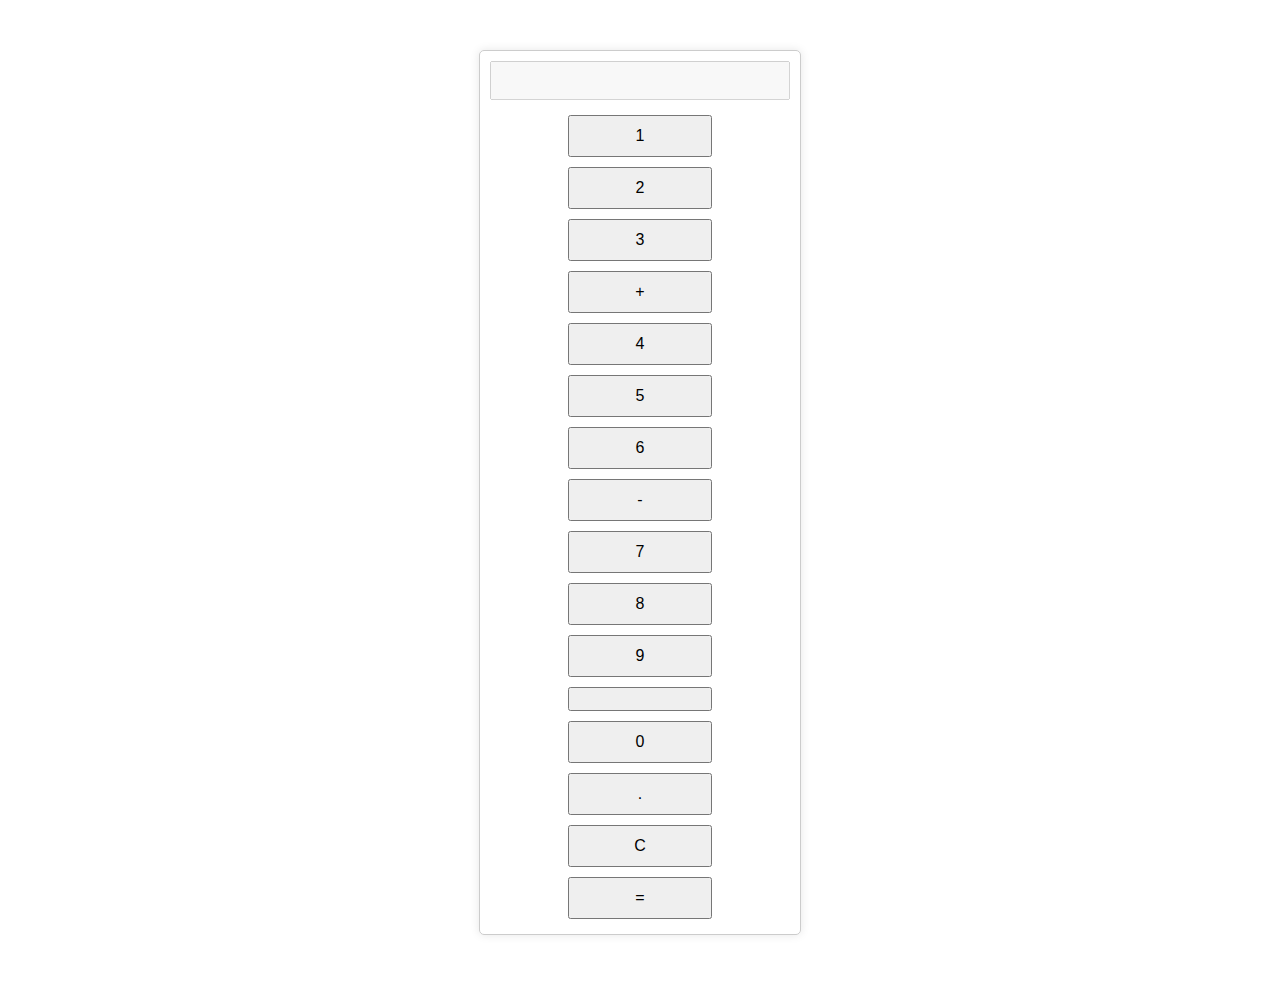
==== sla.html @ 2159b700 "yu" ====
<!DOCTYPE html>
<html lang="en">
<head>
    <meta charset="UTF-8">
    <meta name="viewport" content="width=device-width, initial-scale=1.0">
    <title>Calculadora</title>
    <style>
        body {
            font-family: Arial, sans-serif;
            text-align: center;
        }

        .calculator {
            width: 300px;
            margin: 50px auto;
            border: 1px solid #ccc;
            padding: 10px;
            border-radius: 5px;
            box-shadow: 0 0 10px rgba(0, 0, 0, 0.1);
        }

        input {
            width: 100%;
            margin-bottom: 10px;
            padding: 10px;
            box-sizing: border-box;
        }

        button {
            width: 48%;
            padding: 10px;
            box-sizing: border-box;
            margin: 5px;
            font-size: 16px;
        }
    </style>
</head>
<body>
    <div class="calculator">
        <input type="text" id="display" disabled>
        <br>
        <button onclick="appendToDisplay('1')">1</button>
        <button onclick="appendToDisplay('2')">2</button>
        <button onclick="appendToDisplay('3')">3</button>
        <button onclick="appendToDisplay('+')">+</button>
        <br>
        <button onclick="appendToDisplay('4')">4</button>
        <button onclick="appendToDisplay('5')">5</button>
        <button onclick="appendToDisplay('6')">6</button>
        <button onclick="appendToDisplay('-')">-</button>
        <br>
        <button onclick="appendToDisplay('7')">7</button>
        <button onclick="appendToDisplay('8')">8</button>
        <button onclick="appendToDisplay('9')">9</button>
        <button onclick="appendToDisplay('')"></button>
        <br>
        <button onclick="appendToDisplay('0')">0</button>
        <button onclick="appendToDisplay('.')">.</button>
        <button onclick="clearDisplay()">C</button>
        <button onclick="calculate()">=</button>
    </div>

    <script>
        function appendToDisplay(value) {
            document.getElementById('display').value += value;
        }

        function clearDisplay() {
            document.getElementById('display').value = '';
        }

        function calculate() {
            try {
                document.getElementById('display').value = eval(document.getElementById('display').value);
            } catch (error) {
                document.getElementById('display').value = 'Erro';
            }
        }
    </script>
</body>
</html>
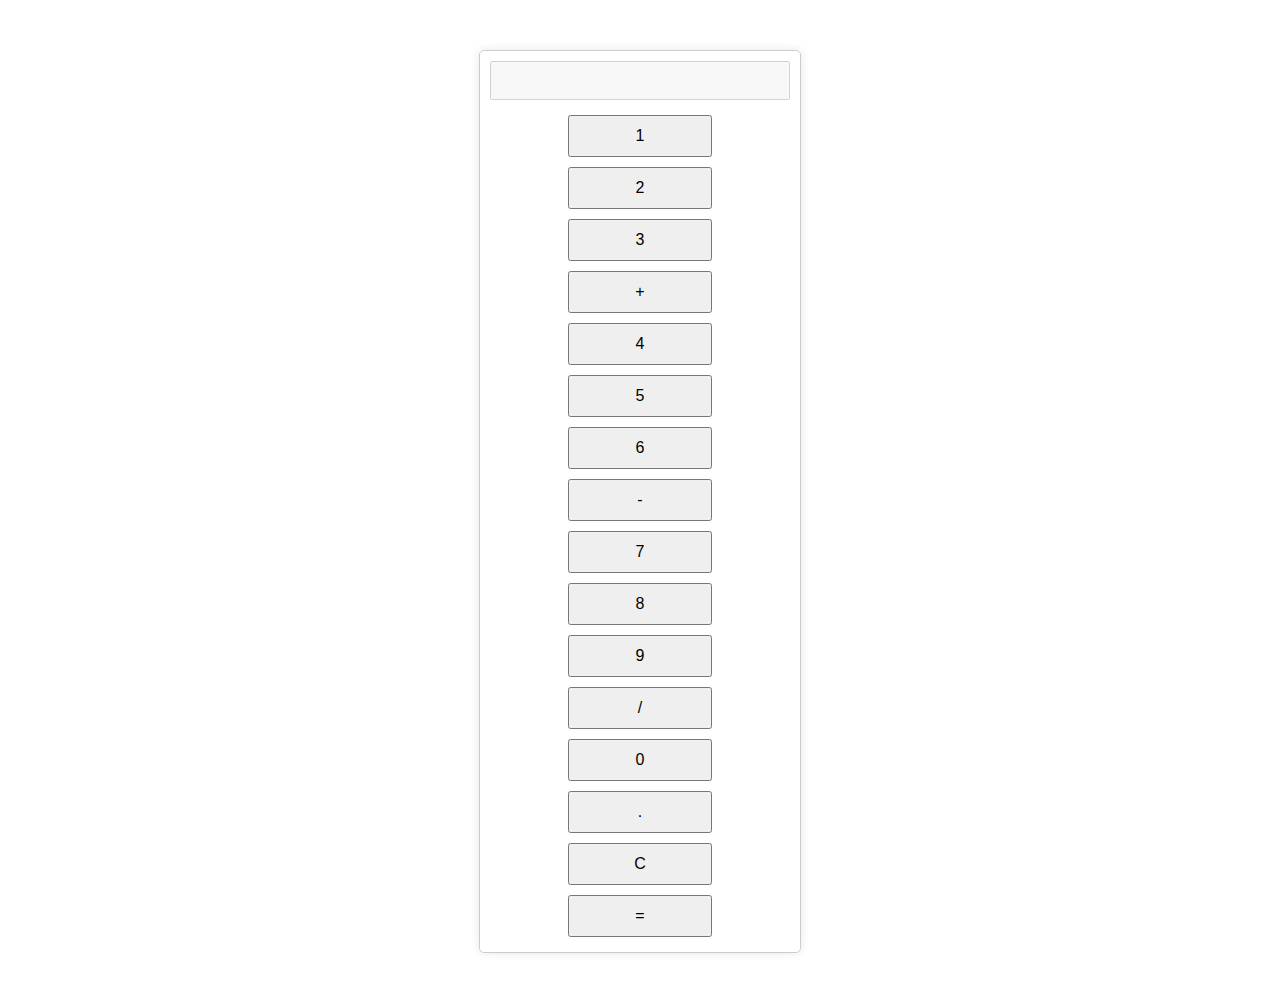
==== commit 1db82dec: "f" ====
--- a/sla.html
+++ b/sla.html
@@ -52,7 +52,7 @@
         <button onclick="appendToDisplay('7')">7</button>
         <button onclick="appendToDisplay('8')">8</button>
         <button onclick="appendToDisplay('9')">9</button>
-        <button onclick="appendToDisplay('')"></button>
+        <button onclick="appendToDisplay('/')">/</button>
         <br>
         <button onclick="appendToDisplay('0')">0</button>
         <button onclick="appendToDisplay('.')">.</button>
